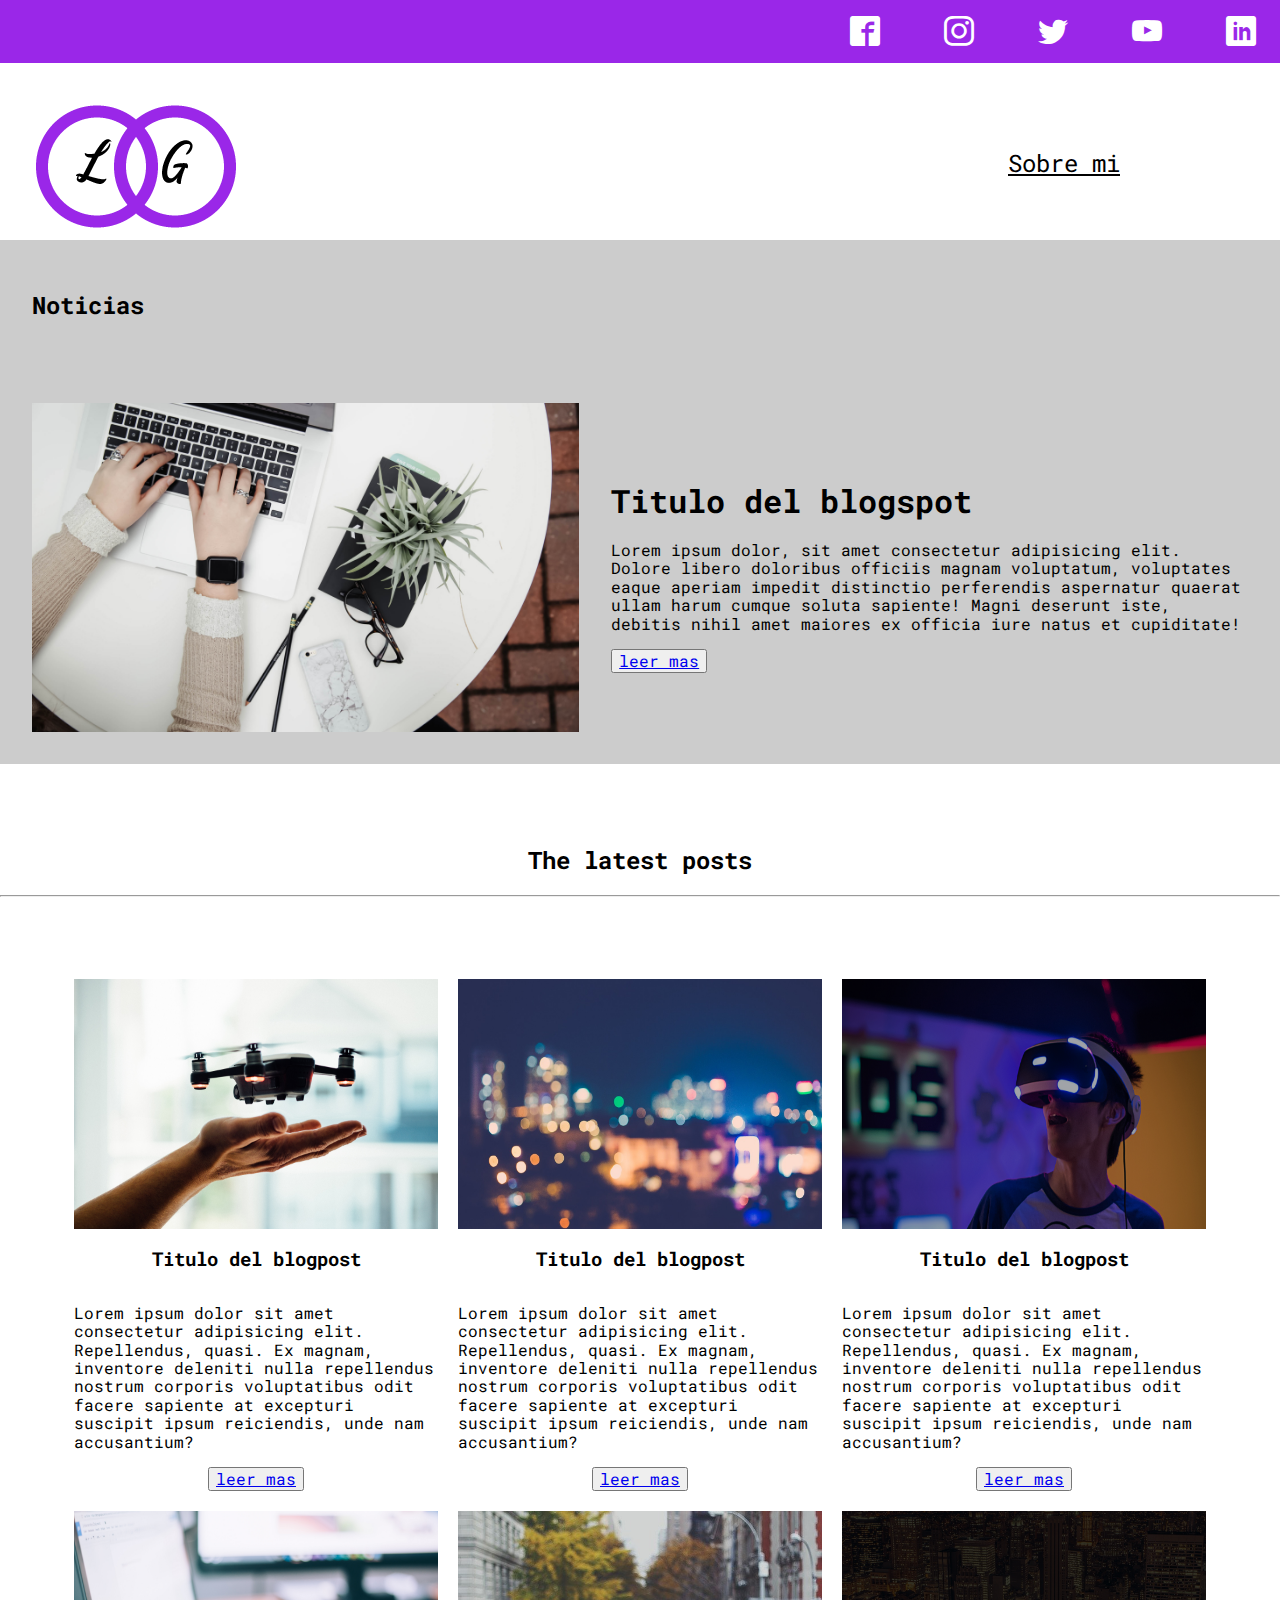
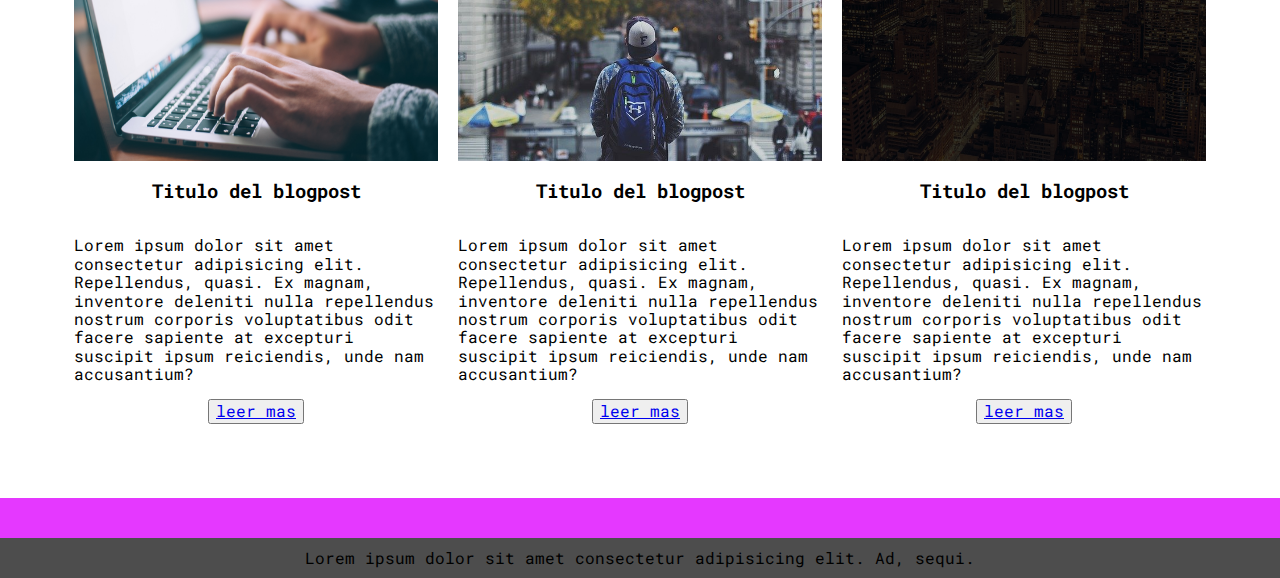
==== blog.html @ f9fc4441 "Adding the last html`s" ====
<!DOCTYPE html>
<html lang="en">
<head>
    <meta charset="UTF-8">
    <meta name="viewport" content="width=device-width, initial-scale=1.0">
    <meta http-equiv="X-UA-Compatible" content="ie=edge">
    <link rel="stylesheet" href="./css/blog/styles.css">
    <link rel="stylesheet" href="./fonts/style.css">
    <link href="https://fonts.googleapis.com/css?family=Roboto+Mono&display=swap" rel="stylesheet">
    <title>Personal Blog</title>
</head>
<body>


    <!-- Here header starts -->
    <header>
        <div class="header">
            <ul>
                <li><i class="icon icon-facebook2"></i></li>
                <li><i class="icon icon-instagram"></i></li>
                <li><i class="icon icon-twitter"></i></li>
                <li><i class="icon icon-youtube"></i></li>
                <li><i class="icon icon-linkedin"></i></li>
            </ul>
        </div>
    </header>

    <section>
        <div class="main">
            <div class="main__header">
                <div class="main__header--logo">
                    <a href="index.html"><img src="./images/logo2.png" alt="logo"> </a>
                </div>
                <div class="main__header--callaction">
                    <p><a href="me.html">Sobre mi</a></p>
                </div>
            </div>
        </div>
    </section>

    <section>
        <div class="principal">
            <div class="principal__titulo">
                <h2>Noticias</h2>
            </div>
            <div class="principal__main">
                <img src="./images/corinne-kutz-tMI2_-r5Nfo-unsplash.jpg" alt="Computador">
                <div class="principal__main--description">
                    <h1>Titulo del blogspot</h1>
                    <p>Lorem ipsum dolor, sit amet consectetur adipisicing elit.
                         Dolore libero doloribus officiis magnam voluptatum,
                          voluptates eaque aperiam impedit distinctio perferendis
                           aspernatur quaerat ullam harum cumque soluta sapiente! Magni deserunt iste,
                            debitis nihil amet maiores ex officia iure natus et cupiditate!</p>
                            <button><a href="news.html">leer mas</a></button>
                </div>
            </div>
        </div>
    </section>

    <section>
        <div class="tablas__titulo">
            <h2>The latest posts</h2>
        </div>
        <hr>
        <div class="tablas">
            <div class="row">
                <div class="noticia col-4">
                    <img src="./images/dose-media-DiTiYQx0mh4-unsplash.jpg" alt="">
                    <h3>Titulo del blogpost</h3>
                    <p>Lorem ipsum dolor sit amet consectetur adipisicing elit.
                         Repellendus, quasi. Ex magnam, inventore deleniti nulla repellendus nostrum corporis
                          voluptatibus odit facere sapiente at excepturi suscipit ipsum reiciendis, unde nam accusantium?</p>
                          <button><a href="news.html">leer mas</a></button>
                </div>
                <div class="noticia col-4">
                    <img src="./images/blurry-691240_1280.jpg" alt="">
                    <h3>Titulo del blogpost</h3>
                    <p>Lorem ipsum dolor sit amet consectetur adipisicing elit.
                         Repellendus, quasi. Ex magnam, inventore deleniti nulla repellendus nostrum corporis
                          voluptatibus odit facere sapiente at excepturi suscipit ipsum reiciendis, unde nam accusantium?</p>
                          <button><a href="news.html">leer mas</a></button>
                </div>
                <div class="noticia col-4">
                    <img src="./images/uriel-soberanes-MxVkWPiJALs-unsplash-2.png" alt="">
                    <h3>Titulo del blogpost</h3>
                    <p>Lorem ipsum dolor sit amet consectetur adipisicing elit.
                         Repellendus, quasi. Ex magnam, inventore deleniti nulla repellendus nostrum corporis
                          voluptatibus odit facere sapiente at excepturi suscipit ipsum reiciendis, unde nam accusantium?</p>
                          <button><a href="news.html">leer mas</a></button>
            </div>

            </div>
            <div class="row">
                <div class="noticia col-4 ">
                    <img src="./images/glenn-carstens-peters-npxXWgQ33ZQ-unsplash.jpg" alt="">
                    <h3>Titulo del blogpost</h3>
                    <p>Lorem ipsum dolor sit amet consectetur adipisicing elit.
                         Repellendus, quasi. Ex magnam, inventore deleniti nulla repellendus nostrum corporis
                          voluptatibus odit facere sapiente at excepturi suscipit ipsum reiciendis, unde nam accusantium?</p>
                          <button><a href="news.html">leer mas</a></button>
                </div>
                <div class="noticia col-4 ">
                    <img src="./images/backpack-1149462_640.jpg" alt="">
                    <h3>Titulo del blogpost</h3>
                    <p>Lorem ipsum dolor sit amet consectetur adipisicing elit.
                         Repellendus, quasi. Ex magnam, inventore deleniti nulla repellendus nostrum corporis
                          voluptatibus odit facere sapiente at excepturi suscipit ipsum reiciendis, unde nam accusantium?</p>
                          <button><a href="news.html">leer mas</a></button>
                </div>
                <div class="noticia col-4 ">
                    <img src="./images/new-york-690868_1280.png" alt="">
                    <h3>Titulo del blogpost</h3>
                    <p>Lorem ipsum dolor sit amet consectetur adipisicing elit.
                         Repellendus, quasi. Ex magnam, inventore deleniti nulla repellendus nostrum corporis
                          voluptatibus odit facere sapiente at excepturi suscipit ipsum reiciendis, unde nam accusantium?</p>
                          <button><a href="news.html">leer mas</a></button>
                </div>
            </div>

        </div>
    </section>
    <footer>
        <div class="barra"></div>
        <div class="footer">
            <p>Lorem ipsum dolor sit amet consectetur adipisicing elit. Ad, sequi.</p>
        </div>
    </footer>

</body>
</html>
---- css/blog/styles.css ----
body {
  font-family: "Roboto mono", monospace; }

/*! normalize.css v8.0.1 | MIT License | github.com/necolas/normalize.css */
/* Document
   ========================================================================== */
/**
 * 1. Correct the line height in all browsers.
 * 2. Prevent adjustments of font size after orientation changes in iOS.
 */
html {
  line-height: 1.15;
  /* 1 */
  -webkit-text-size-adjust: 100%;
  /* 2 */ }

/* Sections
     ========================================================================== */
/**
   * Remove the margin in all browsers.
   */
body {
  margin: 0; }

/**
   * Render the `main` element consistently in IE.
   */
main {
  display: block; }

/**
   * Correct the font size and margin on `h1` elements within `section` and
   * `article` contexts in Chrome, Firefox, and Safari.
   */
h1 {
  font-size: 2em;
  margin: 0.67em 0; }

/* Grouping content
     ========================================================================== */
/**
   * 1. Add the correct box sizing in Firefox.
   * 2. Show the overflow in Edge and IE.
   */
hr {
  -webkit-box-sizing: content-box;
  box-sizing: content-box;
  /* 1 */
  height: 0;
  /* 1 */
  overflow: visible;
  /* 2 */ }

/**
   * 1. Correct the inheritance and scaling of font size in all browsers.
   * 2. Correct the odd `em` font sizing in all browsers.
   */
pre {
  font-family: monospace, monospace;
  /* 1 */
  font-size: 1em;
  /* 2 */ }

/* Text-level semantics
     ========================================================================== */
/**
   * Remove the gray background on active links in IE 10.
   */
a {
  background-color: transparent; }

/**
   * 1. Remove the bottom border in Chrome 57-
   * 2. Add the correct text decoration in Chrome, Edge, IE, Opera, and Safari.
   */
abbr[title] {
  border-bottom: none;
  /* 1 */
  text-decoration: underline;
  /* 2 */
  -webkit-text-decoration: underline dotted;
  text-decoration: underline dotted;
  /* 2 */ }

/**
   * Add the correct font weight in Chrome, Edge, and Safari.
   */
b,
strong {
  font-weight: bolder; }

/**
   * 1. Correct the inheritance and scaling of font size in all browsers.
   * 2. Correct the odd `em` font sizing in all browsers.
   */
code,
kbd,
samp {
  font-family: monospace, monospace;
  /* 1 */
  font-size: 1em;
  /* 2 */ }

/**
   * Add the correct font size in all browsers.
   */
small {
  font-size: 80%; }

/**
   * Prevent `sub` and `sup` elements from affecting the line height in
   * all browsers.
   */
sub,
sup {
  font-size: 75%;
  line-height: 0;
  position: relative;
  vertical-align: baseline; }

sub {
  bottom: -0.25em; }

sup {
  top: -0.5em; }

/* Embedded content
     ========================================================================== */
/**
   * Remove the border on images inside links in IE 10.
   */
img {
  border-style: none; }

/* Forms
     ========================================================================== */
/**
   * 1. Change the font styles in all browsers.
   * 2. Remove the margin in Firefox and Safari.
   */
button,
input,
optgroup,
select,
textarea {
  font-family: inherit;
  /* 1 */
  font-size: 100%;
  /* 1 */
  line-height: 1.15;
  /* 1 */
  margin: 0;
  /* 2 */ }

/**
   * Show the overflow in IE.
   * 1. Show the overflow in Edge.
   */
button,
input {
  /* 1 */
  overflow: visible; }

/**
   * Remove the inheritance of text transform in Edge, Firefox, and IE.
   * 1. Remove the inheritance of text transform in Firefox.
   */
button,
select {
  /* 1 */
  text-transform: none; }

/**
   * Correct the inability to style clickable types in iOS and Safari.
   */
button,
[type="button"],
[type="reset"],
[type="submit"] {
  -webkit-appearance: button; }

/**
   * Remove the inner border and padding in Firefox.
   */
button::-moz-focus-inner,
[type="button"]::-moz-focus-inner,
[type="reset"]::-moz-focus-inner,
[type="submit"]::-moz-focus-inner {
  border-style: none;
  padding: 0; }

/**
   * Restore the focus styles unset by the previous rule.
   */
button:-moz-focusring,
[type="button"]:-moz-focusring,
[type="reset"]:-moz-focusring,
[type="submit"]:-moz-focusring {
  outline: 1px dotted ButtonText; }

/**
   * Correct the padding in Firefox.
   */
fieldset {
  padding: 0.35em 0.75em 0.625em; }

/**
   * 1. Correct the text wrapping in Edge and IE.
   * 2. Correct the color inheritance from `fieldset` elements in IE.
   * 3. Remove the padding so developers are not caught out when they zero out
   *    `fieldset` elements in all browsers.
   */
legend {
  -webkit-box-sizing: border-box;
  box-sizing: border-box;
  /* 1 */
  color: inherit;
  /* 2 */
  display: table;
  /* 1 */
  max-width: 100%;
  /* 1 */
  padding: 0;
  /* 3 */
  white-space: normal;
  /* 1 */ }

/**
   * Add the correct vertical alignment in Chrome, Firefox, and Opera.
   */
progress {
  vertical-align: baseline; }

/**
   * Remove the default vertical scrollbar in IE 10+.
   */
textarea {
  overflow: auto; }

/**
   * 1. Add the correct box sizing in IE 10.
   * 2. Remove the padding in IE 10.
   */
[type="checkbox"],
[type="radio"] {
  -webkit-box-sizing: border-box;
  box-sizing: border-box;
  /* 1 */
  padding: 0;
  /* 2 */ }

/**
   * Correct the cursor style of increment and decrement buttons in Chrome.
   */
[type="number"]::-webkit-inner-spin-button,
[type="number"]::-webkit-outer-spin-button {
  height: auto; }

/**
   * 1. Correct the odd appearance in Chrome and Safari.
   * 2. Correct the outline style in Safari.
   */
[type="search"] {
  -webkit-appearance: textfield;
  /* 1 */
  outline-offset: -2px;
  /* 2 */ }

/**
   * Remove the inner padding in Chrome and Safari on macOS.
   */
[type="search"]::-webkit-search-decoration {
  -webkit-appearance: none; }

/**
   * 1. Correct the inability to style clickable types in iOS and Safari.
   * 2. Change font properties to `inherit` in Safari.
   */
::-webkit-file-upload-button {
  -webkit-appearance: button;
  /* 1 */
  font: inherit;
  /* 2 */ }

/* Interactive
     ========================================================================== */
/*
   * Add the correct display in Edge, IE 10+, and Firefox.
   */
details {
  display: block; }

/*
   * Add the correct display in all browsers.
   */
summary {
  display: list-item; }

/* Misc
     ========================================================================== */
/**
   * Add the correct display in IE 10+.
   */
template {
  display: none; }

/**
   * Add the correct display in IE 10.
   */
[hidden] {
  display: none; }

.main__header--callaction a {
  color: black;
  font-size: 24px; }

header {
  display: -webkit-box;
  display: -ms-flexbox;
  display: flex;
  -webkit-box-pack: end;
  -ms-flex-pack: end;
  justify-content: flex-end;
  background-color: #9A27E8; }

.header ul {
  display: -webkit-box;
  display: -ms-flexbox;
  display: flex;
  padding-right: 24px; }

.header li {
  list-style: none;
  padding-left: 64px; }

.header i {
  font-size: 30px;
  cursor: pointer; }

.main__header {
  display: -webkit-box;
  display: -ms-flexbox;
  display: flex;
  -webkit-box-pack: justify;
  -ms-flex-pack: justify;
  justify-content: space-between;
  padding-top: 32px; }

.main__header--logo {
  padding-left: 24px; }

.main__header--callaction {
  padding-right: 160px;
  padding-top: 38.4px; }

.principal {
  background-color: #cccccc; }

.principal__titulo {
  padding: 32px; }

.principal__main {
  display: -webkit-box;
  display: -ms-flexbox;
  display: flex;
  -webkit-box-pack: center;
  -ms-flex-pack: center;
  justify-content: center;
  -webkit-box-align: center;
  -ms-flex-align: center;
  align-items: center;
  padding: 32px; }

.principal__main img {
  width: 45%; }

.principal__main--description {
  padding-left: 32px; }

.tablas__titulo {
  text-align: center;
  padding-top: 64px; }

.tablas {
  padding: 64px; }

.noticia {
  display: -webkit-box;
  display: -ms-flexbox;
  display: flex;
  -webkit-box-orient: vertical;
  -webkit-box-direction: normal;
  -ms-flex-direction: column;
  flex-direction: column;
  text-align: left;
  -webkit-box-align: center;
  -ms-flex-align: center;
  align-items: center;
  padding: 32px; }

.noticia img {
  width: 100%;
  height: 250px; }

.row {
  display: -webkit-box;
  display: -ms-flexbox;
  display: flex; }

.container {
  max-width: 900px;
  margin: auto; }

.row {
  display: -webkit-box;
  display: -ms-flexbox;
  display: flex; }

.row__gap {
  padding: 19.5px; }

.container__gap {
  padding: 27.5px; }

.col-1 {
  width: 8.3333333333%; }

.col-2 {
  width: 16.6666666667%; }

.col-3 {
  width: 25%; }

.col-4 {
  width: 33.3333333333%; }

.col-5 {
  width: 41.6666666667%; }

.col-6 {
  width: 50%; }

.col-7 {
  width: 58.3333333333%; }

.col-8 {
  width: 66.6666666667%; }

.col-9 {
  width: 75%; }

.col-10 {
  width: 83.3333333333%; }

.col-11 {
  width: 91.6666666667%; }

.col-12 {
  width: 100%; }

.col-1, .col-2, .col-3, .col-4, .col-5, .col-6 .col-7, .col-8, .col-9, .col-10, .col-11, .col-12 {
  padding: 10px; }

.barra {
  background-color: #E538FF;
  height: 40px; }

.footer {
  display: -webkit-box;
  display: -ms-flexbox;
  display: flex;
  -webkit-box-pack: center;
  -ms-flex-pack: center;
  justify-content: center;
  -webkit-box-align: center;
  -ms-flex-align: center;
  align-items: center;
  background-color: #4d4d4d;
  text-align: center;
  height: 40px; }
---- fonts/style.css ----
@font-face {
  font-family: 'icomoon';
  src:  url('fonts/icomoon.eot?m5t3ej');
  src:  url('fonts/icomoon.eot?m5t3ej#iefix') format('embedded-opentype'),
    url('fonts/icomoon.ttf?m5t3ej') format('truetype'),
    url('fonts/icomoon.woff?m5t3ej') format('woff'),
    url('fonts/icomoon.svg?m5t3ej#icomoon') format('svg');
  font-weight: normal;
  font-style: normal;
  font-display: block;
}

[class^="icon-"], [class*=" icon-"] {
  /* use !important to prevent issues with browser extensions that change fonts */
  font-family: 'icomoon' !important;
  speak: none;
  font-style: normal;
  font-weight: normal;
  font-variant: normal;
  text-transform: none;
  line-height: 1;

  /* Better Font Rendering =========== */
  -webkit-font-smoothing: antialiased;
  -moz-osx-font-smoothing: grayscale;
}

.icon-facebook2:before {
  content: "\ea91";
  color: white;
}
.icon-instagram:before {
  content: "\ea92";
  color: white;
}
.icon-twitter:before {
  content: "\ea96";
  color: white;
}
.icon-youtube:before {
  content: "\ea9d";
  color: white;
}
.icon-linkedin:before {
  content: "\eac9";
  color: white;
}

.icon:hover{
  opacity: 0.4;
}
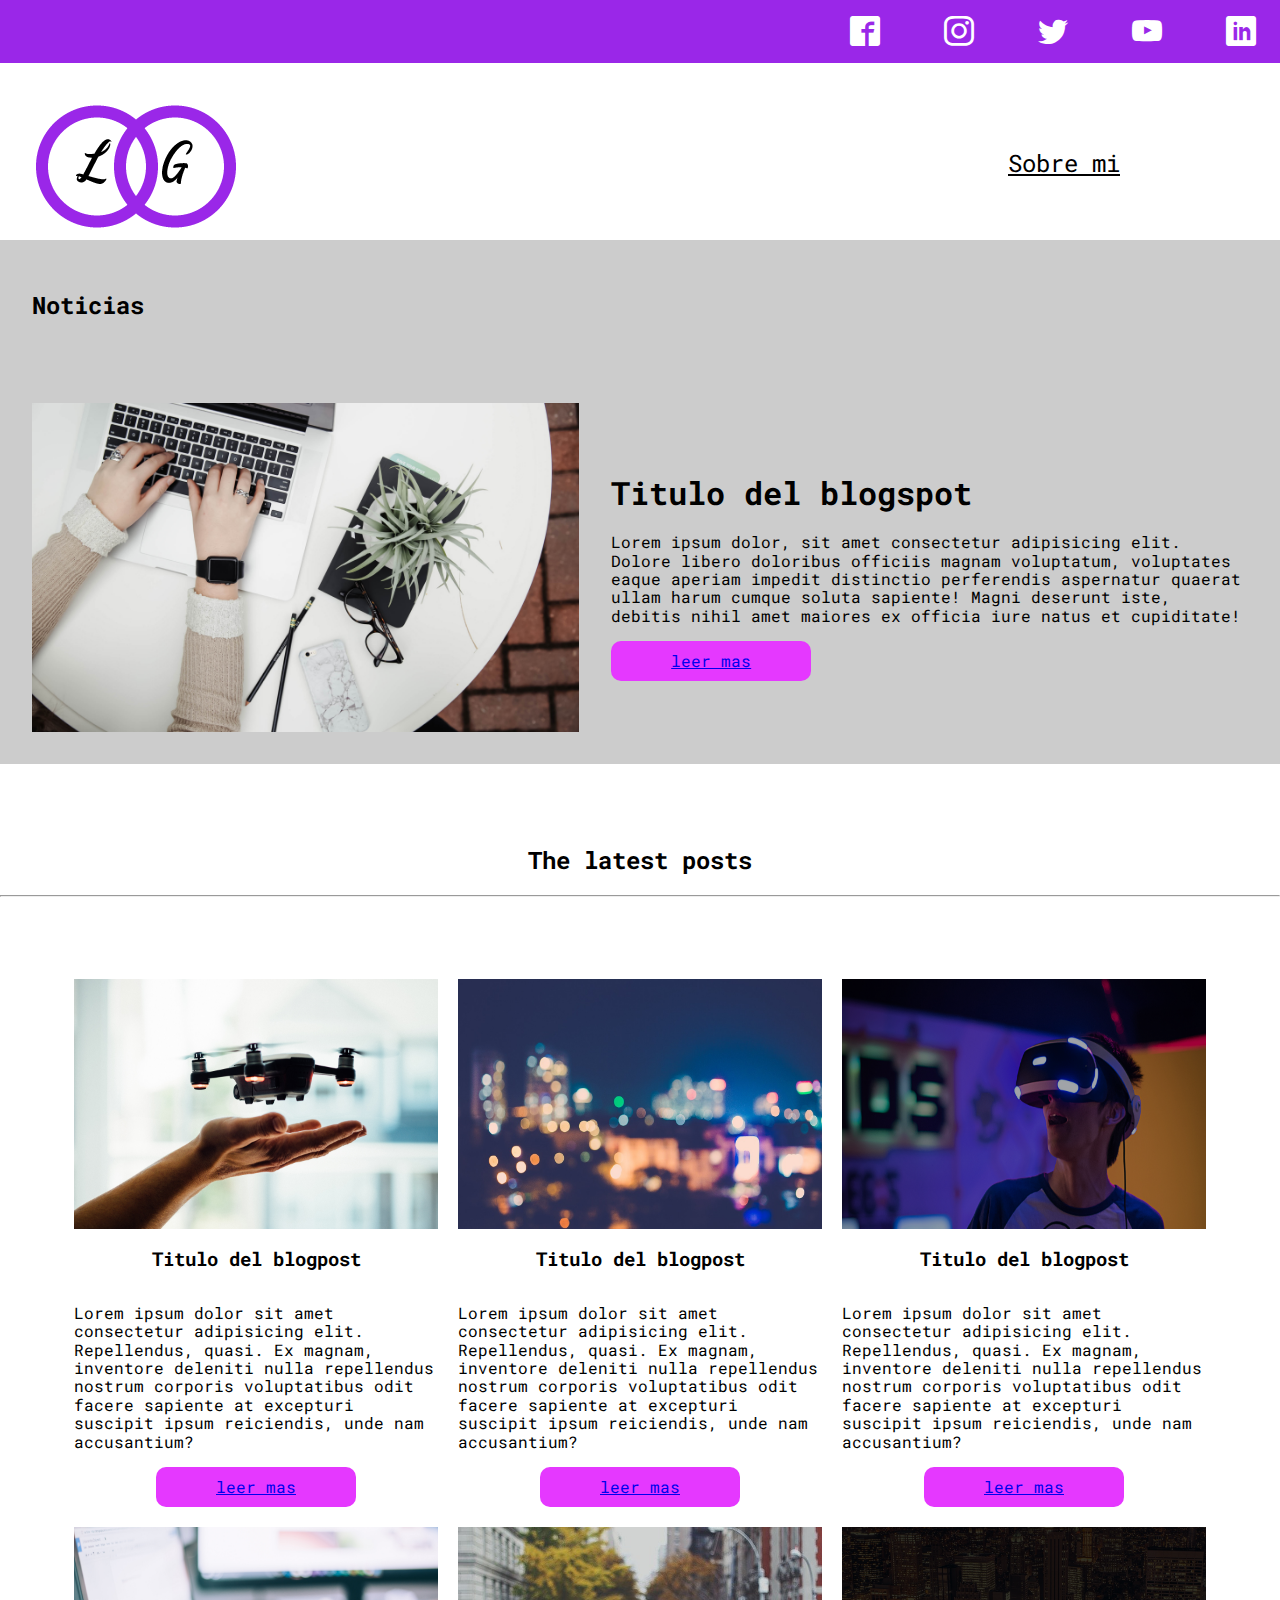
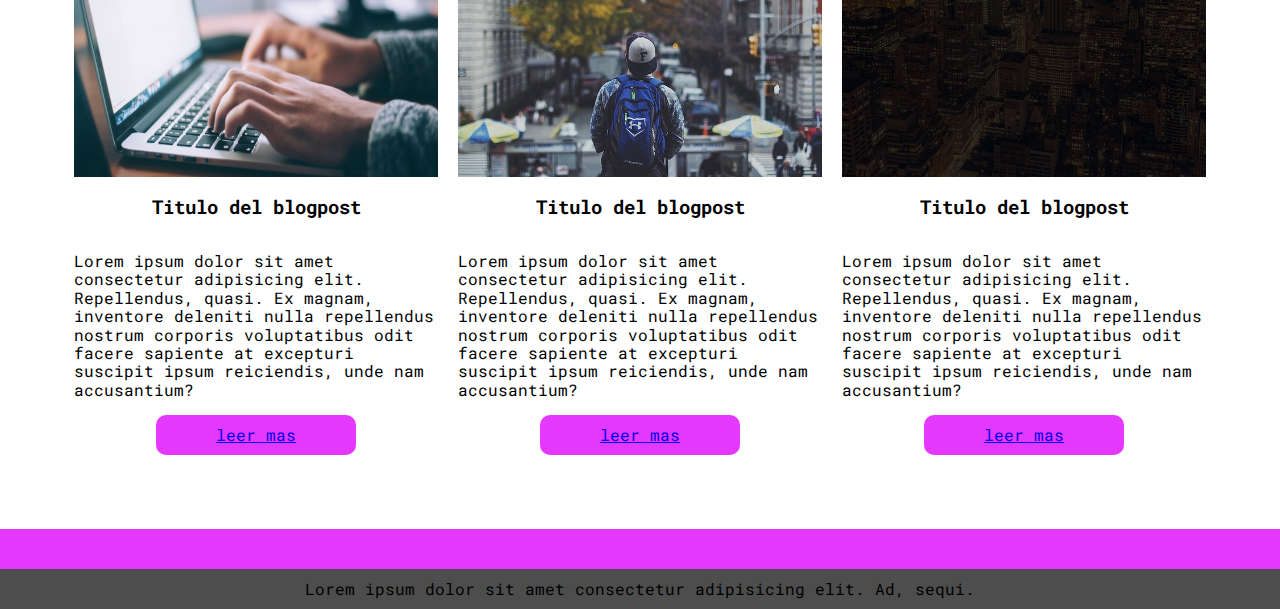
==== commit d82dea4d: "Adding btn class" ====
--- a/blog.html
+++ b/blog.html
@@ -52,7 +52,7 @@
                           voluptates eaque aperiam impedit distinctio perferendis
                            aspernatur quaerat ullam harum cumque soluta sapiente! Magni deserunt iste,
                             debitis nihil amet maiores ex officia iure natus et cupiditate!</p>
-                            <button><a href="news.html">leer mas</a></button>
+                            <button class="btn"  class="btn"><a href="news.html">leer mas</a></button class="btn" cl>
                 </div>
             </div>
         </div>
@@ -71,7 +71,7 @@
                     <p>Lorem ipsum dolor sit amet consectetur adipisicing elit.
                          Repellendus, quasi. Ex magnam, inventore deleniti nulla repellendus nostrum corporis
                           voluptatibus odit facere sapiente at excepturi suscipit ipsum reiciendis, unde nam accusantium?</p>
-                          <button><a href="news.html">leer mas</a></button>
+                          <button class="btn" ><a href="news.html">leer mas</a></button class="btn" >
                 </div>
                 <div class="noticia col-4">
                     <img src="./images/blurry-691240_1280.jpg" alt="">
@@ -79,7 +79,7 @@
                     <p>Lorem ipsum dolor sit amet consectetur adipisicing elit.
                          Repellendus, quasi. Ex magnam, inventore deleniti nulla repellendus nostrum corporis
                           voluptatibus odit facere sapiente at excepturi suscipit ipsum reiciendis, unde nam accusantium?</p>
-                          <button><a href="news.html">leer mas</a></button>
+                          <button class="btn"><a href="news.html">leer mas</a></button class="btn">
                 </div>
                 <div class="noticia col-4">
                     <img src="./images/uriel-soberanes-MxVkWPiJALs-unsplash-2.png" alt="">
@@ -87,7 +87,7 @@
                     <p>Lorem ipsum dolor sit amet consectetur adipisicing elit.
                          Repellendus, quasi. Ex magnam, inventore deleniti nulla repellendus nostrum corporis
                           voluptatibus odit facere sapiente at excepturi suscipit ipsum reiciendis, unde nam accusantium?</p>
-                          <button><a href="news.html">leer mas</a></button>
+                          <button class="btn"><a href="news.html">leer mas</a></button class="btn">
             </div>
 
             </div>
@@ -98,7 +98,7 @@
                     <p>Lorem ipsum dolor sit amet consectetur adipisicing elit.
                          Repellendus, quasi. Ex magnam, inventore deleniti nulla repellendus nostrum corporis
                           voluptatibus odit facere sapiente at excepturi suscipit ipsum reiciendis, unde nam accusantium?</p>
-                          <button><a href="news.html">leer mas</a></button>
+                          <button class="btn"><a href="news.html">leer mas</a></button class="btn">
                 </div>
                 <div class="noticia col-4 ">
                     <img src="./images/backpack-1149462_640.jpg" alt="">
@@ -106,7 +106,7 @@
                     <p>Lorem ipsum dolor sit amet consectetur adipisicing elit.
                          Repellendus, quasi. Ex magnam, inventore deleniti nulla repellendus nostrum corporis
                           voluptatibus odit facere sapiente at excepturi suscipit ipsum reiciendis, unde nam accusantium?</p>
-                          <button><a href="news.html">leer mas</a></button>
+                          <button class="btn"><a href="news.html">leer mas</a></button class="btn">
                 </div>
                 <div class="noticia col-4 ">
                     <img src="./images/new-york-690868_1280.png" alt="">
@@ -114,7 +114,7 @@
                     <p>Lorem ipsum dolor sit amet consectetur adipisicing elit.
                          Repellendus, quasi. Ex magnam, inventore deleniti nulla repellendus nostrum corporis
                           voluptatibus odit facere sapiente at excepturi suscipit ipsum reiciendis, unde nam accusantium?</p>
-                          <button><a href="news.html">leer mas</a></button>
+                          <button class="btn"><a href="news.html">leer mas</a></button class="btn">
                 </div>
             </div>
 
--- a/css/blog/styles.css
+++ b/css/blog/styles.css
@@ -478,3 +478,19 @@
   background-color: #4d4d4d;
   text-align: center;
   height: 40px; }
+
+.btn {
+  width: 200px;
+  background-color: #E538FF;
+  border: none;
+  height: 40px;
+  border-radius: 10px;
+  -webkit-transition-duration: 0.3s;
+  -o-transition-duration: 0.3s;
+  transition-duration: 0.3s; }
+  .btn:hover {
+    width: 210px;
+    height: 48px;
+    cursor: pointer;
+    opacity: 0.6;
+    color: white; }
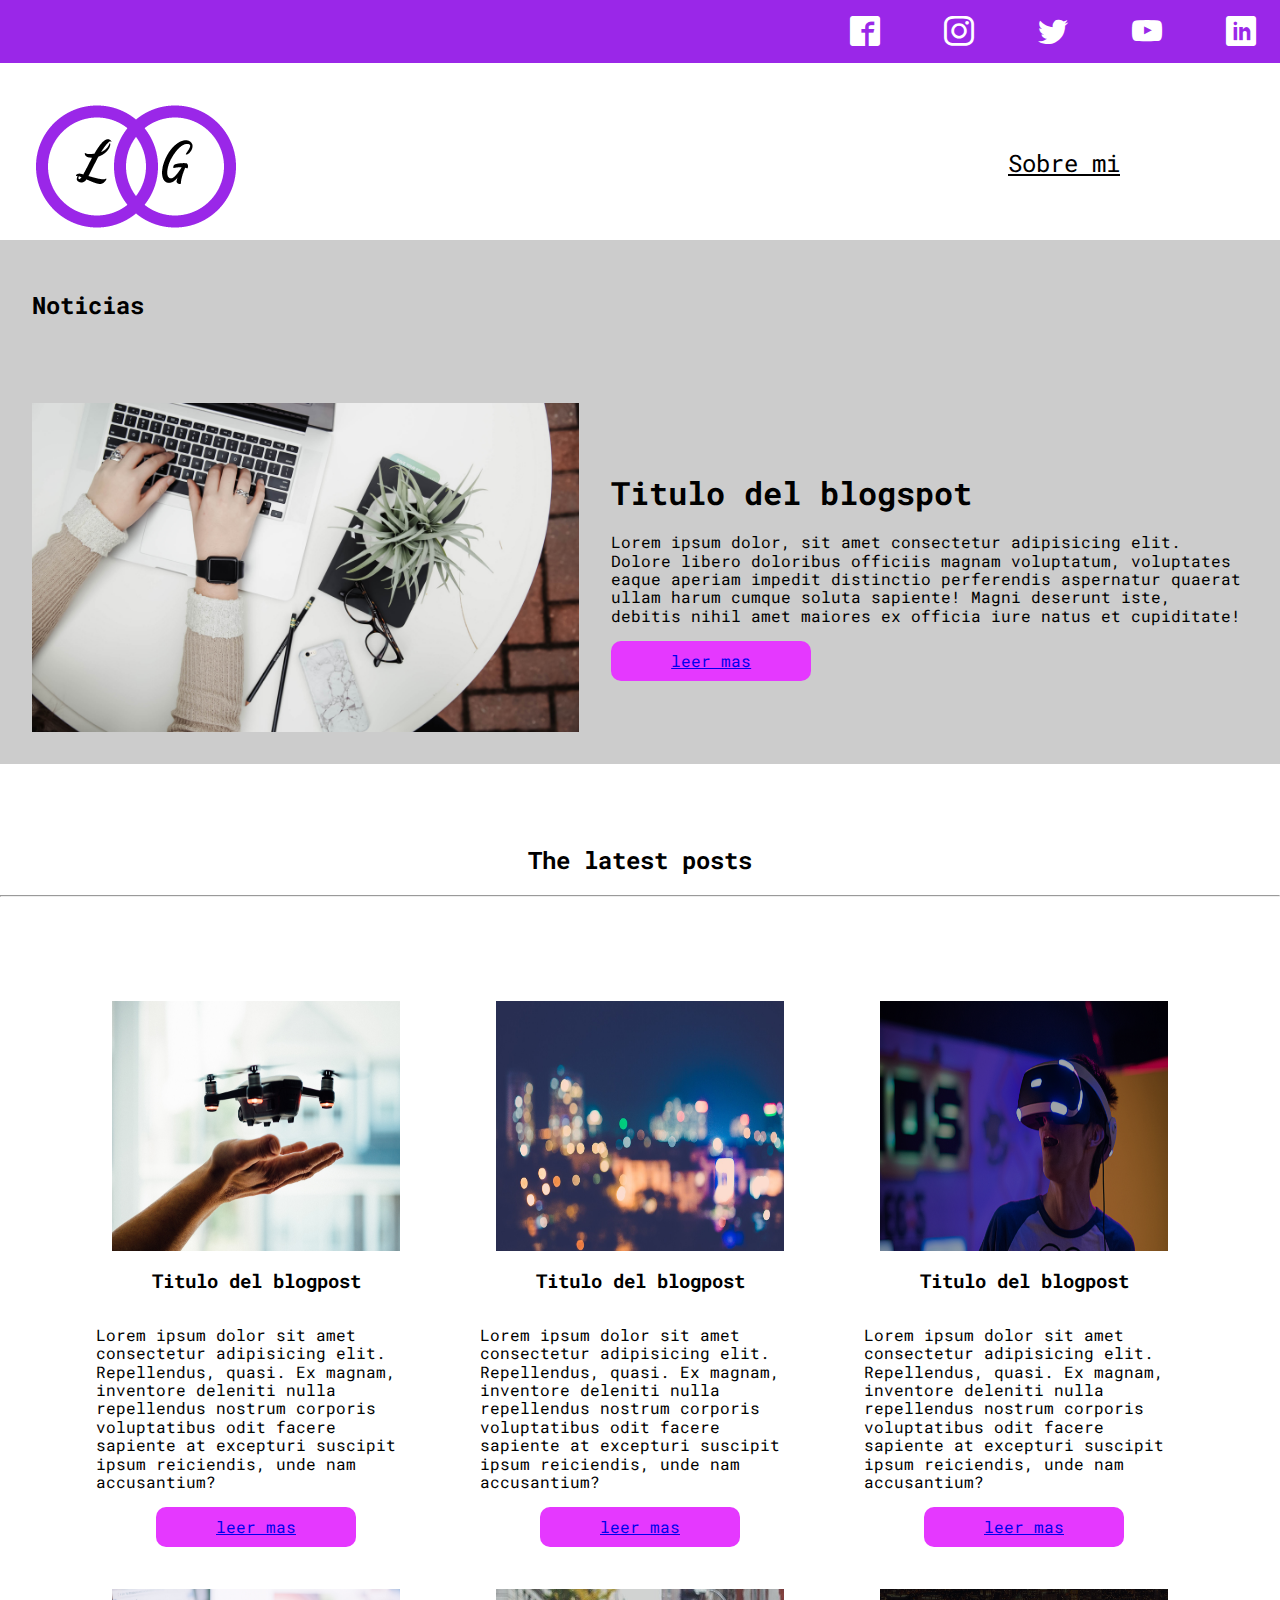
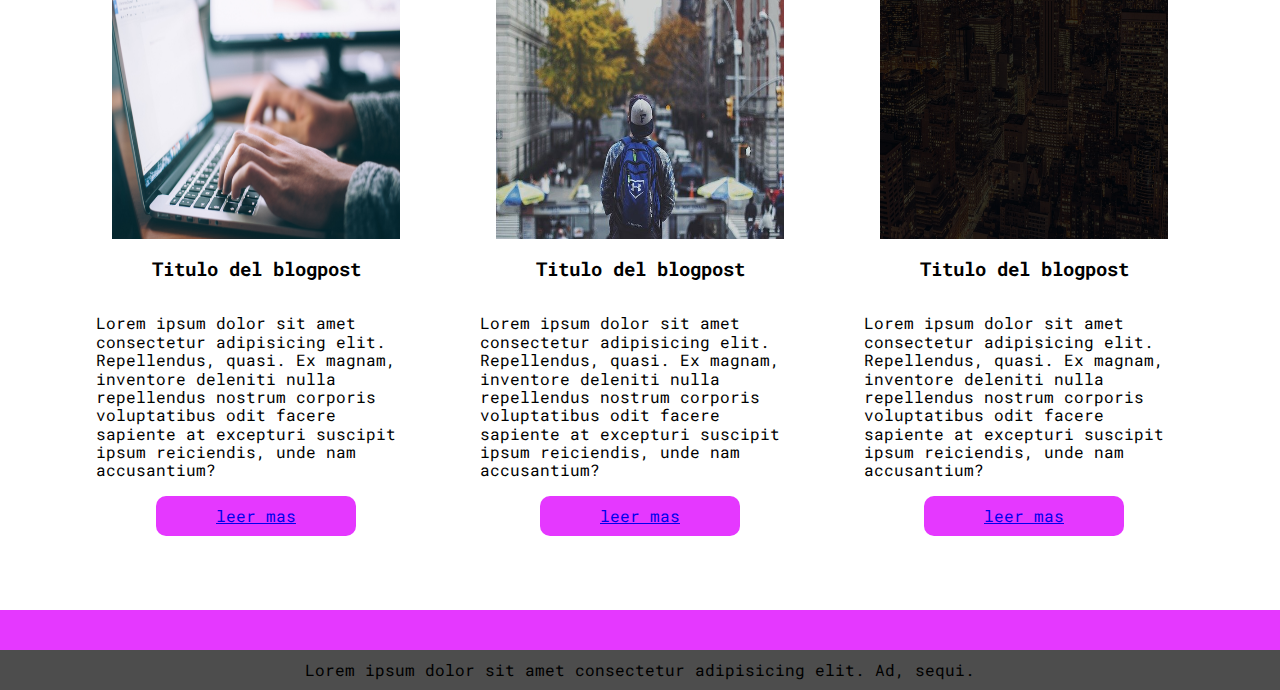
==== commit 39f29ade: "Finishing Responsive Design" ====
--- a/blog.html
+++ b/blog.html
@@ -6,6 +6,7 @@
     <meta http-equiv="X-UA-Compatible" content="ie=edge">
     <link rel="stylesheet" href="./css/blog/styles.css">
     <link rel="stylesheet" href="./fonts/style.css">
+    <link rel="stylesheet" href="./css/animation.css">
     <link href="https://fonts.googleapis.com/css?family=Roboto+Mono&display=swap" rel="stylesheet">
     <title>Personal Blog</title>
 </head>
@@ -13,8 +14,8 @@
 
 
     <!-- Here header starts -->
-    <header>
-        <div class="header">
+    <header class="fadeInDown">
+        <div class="header ">
             <ul>
                 <li><i class="icon icon-facebook2"></i></li>
                 <li><i class="icon icon-instagram"></i></li>
@@ -39,7 +40,7 @@
     </section>
 
     <section>
-        <div class="principal">
+        <div class="principal fadeInRight">
             <div class="principal__titulo">
                 <h2>Noticias</h2>
             </div>
@@ -69,7 +70,7 @@
                     <img src="./images/dose-media-DiTiYQx0mh4-unsplash.jpg" alt="">
                     <h3>Titulo del blogpost</h3>
                     <p>Lorem ipsum dolor sit amet consectetur adipisicing elit.
-                         Repellendus, quasi. Ex magnam, inventore deleniti nulla repellendus nostrum corporis
+                         Repellendus, quasi. Ex magnam, inventore deleniti nulla repellendus nostrum corporis <br>
                           voluptatibus odit facere sapiente at excepturi suscipit ipsum reiciendis, unde nam accusantium?</p>
                           <button class="btn" ><a href="news.html">leer mas</a></button class="btn" >
                 </div>
@@ -77,7 +78,7 @@
                     <img src="./images/blurry-691240_1280.jpg" alt="">
                     <h3>Titulo del blogpost</h3>
                     <p>Lorem ipsum dolor sit amet consectetur adipisicing elit.
-                         Repellendus, quasi. Ex magnam, inventore deleniti nulla repellendus nostrum corporis
+                         Repellendus, quasi. Ex magnam, inventore deleniti nulla repellendus nostrum corporis <br>
                           voluptatibus odit facere sapiente at excepturi suscipit ipsum reiciendis, unde nam accusantium?</p>
                           <button class="btn"><a href="news.html">leer mas</a></button class="btn">
                 </div>
@@ -85,7 +86,7 @@
                     <img src="./images/uriel-soberanes-MxVkWPiJALs-unsplash-2.png" alt="">
                     <h3>Titulo del blogpost</h3>
                     <p>Lorem ipsum dolor sit amet consectetur adipisicing elit.
-                         Repellendus, quasi. Ex magnam, inventore deleniti nulla repellendus nostrum corporis
+                         Repellendus, quasi. Ex magnam, inventore deleniti nulla repellendus nostrum corporis <br>
                           voluptatibus odit facere sapiente at excepturi suscipit ipsum reiciendis, unde nam accusantium?</p>
                           <button class="btn"><a href="news.html">leer mas</a></button class="btn">
             </div>
@@ -96,7 +97,7 @@
                     <img src="./images/glenn-carstens-peters-npxXWgQ33ZQ-unsplash.jpg" alt="">
                     <h3>Titulo del blogpost</h3>
                     <p>Lorem ipsum dolor sit amet consectetur adipisicing elit.
-                         Repellendus, quasi. Ex magnam, inventore deleniti nulla repellendus nostrum corporis
+                         Repellendus, quasi. Ex magnam, inventore deleniti nulla repellendus nostrum corporis <br>
                           voluptatibus odit facere sapiente at excepturi suscipit ipsum reiciendis, unde nam accusantium?</p>
                           <button class="btn"><a href="news.html">leer mas</a></button class="btn">
                 </div>
@@ -104,7 +105,7 @@
                     <img src="./images/backpack-1149462_640.jpg" alt="">
                     <h3>Titulo del blogpost</h3>
                     <p>Lorem ipsum dolor sit amet consectetur adipisicing elit.
-                         Repellendus, quasi. Ex magnam, inventore deleniti nulla repellendus nostrum corporis
+                         Repellendus, quasi. Ex magnam, inventore deleniti nulla repellendus nostrum corporis <br>
                           voluptatibus odit facere sapiente at excepturi suscipit ipsum reiciendis, unde nam accusantium?</p>
                           <button class="btn"><a href="news.html">leer mas</a></button class="btn">
                 </div>
@@ -112,7 +113,7 @@
                     <img src="./images/new-york-690868_1280.png" alt="">
                     <h3>Titulo del blogpost</h3>
                     <p>Lorem ipsum dolor sit amet consectetur adipisicing elit.
-                         Repellendus, quasi. Ex magnam, inventore deleniti nulla repellendus nostrum corporis
+                         Repellendus, quasi. Ex magnam, inventore deleniti nulla repellendus nostrum corporis <br>
                           voluptatibus odit facere sapiente at excepturi suscipit ipsum reiciendis, unde nam accusantium?</p>
                           <button class="btn"><a href="news.html">leer mas</a></button class="btn">
                 </div>
--- a/css/blog/styles.css
+++ b/css/blog/styles.css
@@ -321,21 +321,31 @@
   -webkit-box-pack: end;
   -ms-flex-pack: end;
   justify-content: flex-end;
-  background-color: #9A27E8; }
+  background-color: #9A27E8;
+  max-width: 100%; }
 
 .header ul {
   display: -webkit-box;
   display: -ms-flexbox;
   display: flex;
   padding-right: 24px; }
+  @media screen and (max-width: 425px) {
+    .header ul {
+      padding-right: 64px; } }
 
 .header li {
   list-style: none;
   padding-left: 64px; }
+  @media screen and (max-width: 425px) {
+    .header li {
+      padding-left: 48px; } }
 
 .header i {
   font-size: 30px;
   cursor: pointer; }
+  @media screen and (max-width: 425px) {
+    .header i {
+      font-size: 20px; } }
 
 .main__header {
   display: -webkit-box;
@@ -345,16 +355,48 @@
   -ms-flex-pack: justify;
   justify-content: space-between;
   padding-top: 32px; }
+  @media screen and (max-width: 425px) {
+    .main__header {
+      display: -webkit-box;
+      display: -ms-flexbox;
+      display: flex;
+      -webkit-box-orient: vertical;
+      -webkit-box-direction: normal;
+      -ms-flex-direction: column;
+      flex-direction: column;
+      -webkit-box-pack: center;
+      -ms-flex-pack: center;
+      justify-content: center;
+      -webkit-box-align: center;
+      -ms-flex-align: center;
+      align-items: center; } }
 
 .main__header--logo {
   padding-left: 24px; }
+  @media screen and (max-width: 425px) {
+    .main__header--logo {
+      padding-left: 0px; } }
 
 .main__header--callaction {
   padding-right: 160px;
   padding-top: 38.4px; }
+  @media screen and (max-width: 425px) {
+    .main__header--callaction {
+      padding-top: 10px;
+      padding-right: 24px;
+      padding-left: 24px; } }
 
 .principal {
   background-color: #cccccc; }
+  @media screen and (max-width: 425px) {
+    .principal {
+      display: -webkit-box;
+      display: -ms-flexbox;
+      display: flex;
+      -webkit-box-orient: vertical;
+      -webkit-box-direction: normal;
+      -ms-flex-direction: column;
+      flex-direction: column; } }
 
 .principal__titulo {
   padding: 32px; }
@@ -370,9 +412,21 @@
   -ms-flex-align: center;
   align-items: center;
   padding: 32px; }
+  @media screen and (max-width: 425px) {
+    .principal__main {
+      display: -webkit-box;
+      display: -ms-flexbox;
+      display: flex;
+      -webkit-box-orient: vertical;
+      -webkit-box-direction: normal;
+      -ms-flex-direction: column;
+      flex-direction: column; } }
 
 .principal__main img {
   width: 45%; }
+  @media screen and (max-width: 425px) {
+    .principal__main img {
+      width: 80%; } }
 
 .principal__main--description {
   padding-left: 32px; }
@@ -383,6 +437,10 @@
 
 .tablas {
   padding: 64px; }
+  @media screen and (max-width: 425px) {
+    .tablas {
+      padding: 0px;
+      text-align: center; } }
 
 .noticia {
   display: -webkit-box;
@@ -397,25 +455,41 @@
   -ms-flex-align: center;
   align-items: center;
   padding: 32px; }
+  @media screen and (max-width: 425px) {
+    .noticia {
+      max-width: 100%;
+      text-align: center;
+      font-size: 16px;
+      padding-bottom: 10px;
+      padding: 0px; } }
+
+@media screen and (max-width: 425px) {
+  .noticia p {
+    text-align: center; } }
 
 .noticia img {
-  width: 100%;
+  width: 90%;
   height: 250px; }
 
 .row {
   display: -webkit-box;
   display: -ms-flexbox;
   display: flex; }
+  @media screen and (max-width: 425px) {
+    .row {
+      text-align: center;
+      display: -webkit-box;
+      display: -ms-flexbox;
+      display: flex;
+      -webkit-box-orient: vertical;
+      -webkit-box-direction: normal;
+      -ms-flex-direction: column;
+      flex-direction: column; } }
 
 .container {
   max-width: 900px;
   margin: auto; }
 
-.row {
-  display: -webkit-box;
-  display: -ms-flexbox;
-  display: flex; }
-
 .row__gap {
   padding: 19.5px; }
 
@@ -433,6 +507,9 @@
 
 .col-4 {
   width: 33.3333333333%; }
+  @media screen and (max-width: 425px) {
+    .col-4 {
+      width: 100%; } }
 
 .col-5 {
   width: 41.6666666667%; }
@@ -459,7 +536,7 @@
   width: 100%; }
 
 .col-1, .col-2, .col-3, .col-4, .col-5, .col-6 .col-7, .col-8, .col-9, .col-10, .col-11, .col-12 {
-  padding: 10px; }
+  padding-bottom: 10px; }
 
 .barra {
   background-color: #E538FF;
--- a/css/animation.css
+++ b/css/animation.css
@@ -0,0 +1,107 @@
+.fadeInDown {
+
+
+    animation-duration: 1s;
+    -webkit-animation-duration: 1s;
+    animation-fill-mode: both;
+    -webkit-animation-fill-mode: both;
+    animation-name: fadeInDown;
+    -webkit-animation-name: fadeInDown;
+
+}
+
+@keyframes fadeInDown {
+    from {
+        opacity:0;
+            -wenkit-transform: translate3d(0,-100%,0);
+            transform: translate3d(0,-100%,0);
+    }
+
+    to{
+        opacity: 1;
+        -wenkit-transform: translate3d(0,0,0);
+        transform: translate3d(0,0,0);
+    }
+}
+
+.fadeInUp {
+
+
+    animation-duration: 1s;
+    -webkit-animation-duration: 1s;
+    animation-fill-mode: both;
+    -webkit-animation-fill-mode: both;
+    animation-name: fadeInUp;
+    -webkit-animation-name: fadeInUp;
+
+}
+
+@keyframes fadeInUp {
+    from {
+        opacity:0;
+        -wenkit-transform: translate3d(0,100%,0);
+        transform: translate3d(0,100%,0);
+    }
+    }
+
+    to{
+
+        opacity: 1;
+      -wenkit-transform: translate3d(0,0,0);
+            transform: translate3d(0,0,0);
+    
+}
+
+.fadeInRight {
+
+
+    animation-duration: 2s;
+    -webkit-animation-duration: 2s;
+    animation-fill-mode: both;
+    -webkit-animation-fill-mode: both;
+    animation-name: fadeInRight;
+    -webkit-animation-name: fadeInRight;
+
+}
+
+@keyframes fadeInRight {
+    from {
+        transform: translatex(-3000px);
+    }
+    60%{
+        transform: translatex(25px);
+    }
+    70%{
+        transform: translatex(-10px);
+    }
+    90%{
+        transform: translatex(5px);
+    }
+}
+
+.fadeInLeft {
+
+
+    animation-duration: 2s;
+    -webkit-animation-duration: 2s;
+    animation-fill-mode: both;
+    -webkit-animation-fill-mode: both;
+    animation-name: fadeInLeft;
+    -webkit-animation-name: fadeInLeft;
+
+}
+
+@keyframes fadeInLeft {
+    from {
+        transform: translatex(3000px);
+    }
+    60%{
+        transform: translatex(-25px);
+    }
+    70%{
+        transform: translatex(10px);
+    }
+    90%{
+        transform: translatex(-5px);
+    }
+}
